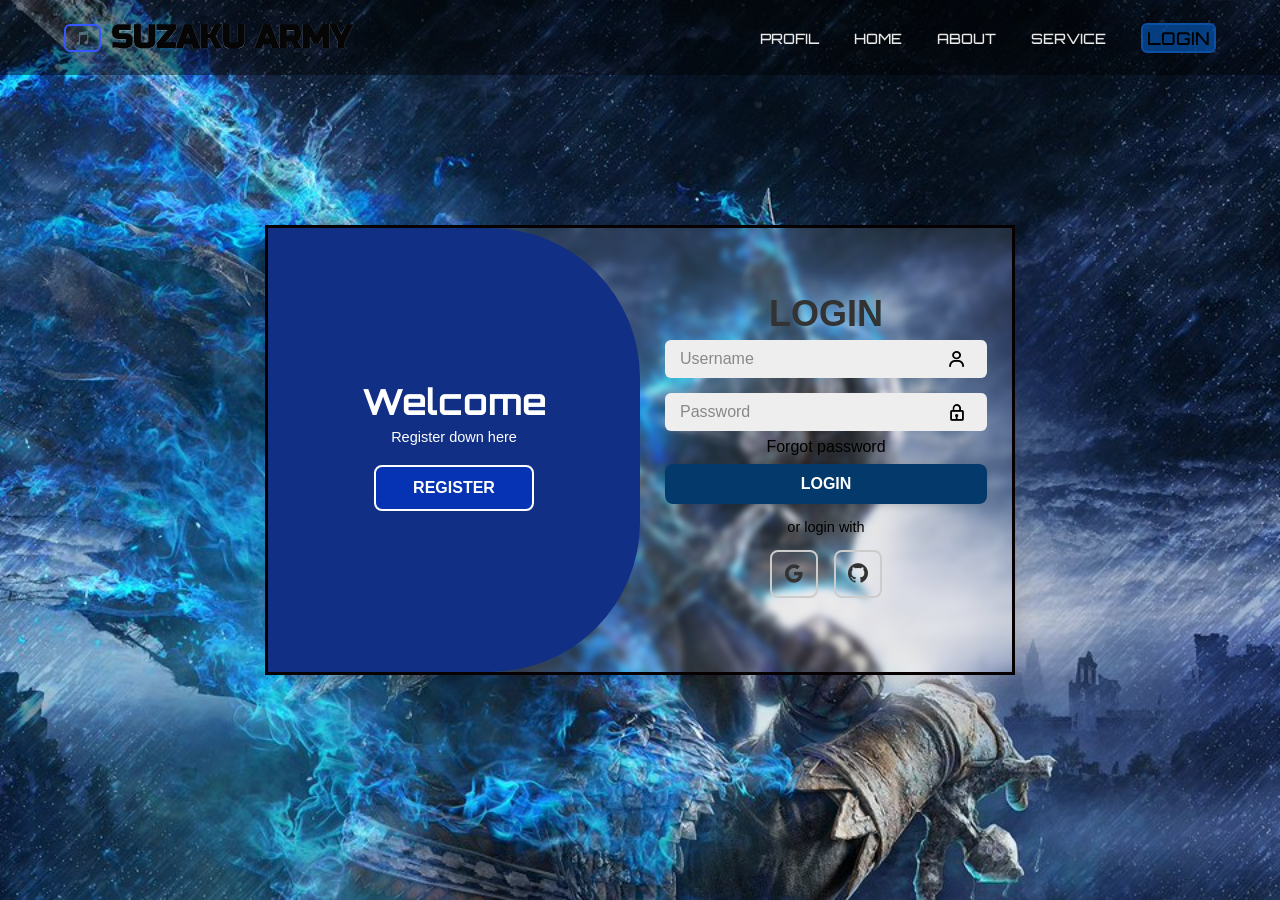
==== Login/index-login.html @ 55687fe4 "first commit" ====
<!doctype html>
<html lang="en">
  <head>
    <meta charset="UTF-8" />
    <meta name="viewport" content="width=device-width, initial-scale=1.0" />
    <title>Log in Page</title>
    <link rel="stylesheet" href="stylelogin.css" />
    <link rel="stylesheet" href="../stylenav.css" />
    <link rel="stylesheet" href="../stylefont.css" />
    <link rel="stylesheet" href="../stylebgm.css" />
    <script src="../scriptnav.js"></script>
    <script src="scriptform.js" defer></script>
    <script src="../scriptbgm.js" defer></script>
    <link
      href="https://unpkg.com/boxicons@2.1.4/css/boxicons.min.css"
      rel="stylesheet"
    />
    <link
      href="https://cdn.boxicons.com/3.0.8/fonts/basic/boxicons.min.css"
      rel="stylesheet"
    />
    <link
      href="https://cdn.boxicons.com/3.0.8/fonts/filled/boxicons-filled.min.css"
      rel="stylesheet"
    />
    <link
      href="https://cdn.boxicons.com/3.0.8/fonts/brands/boxicons-brands.min.css"
      rel="stylesheet"
    />
  </head>
  <body>
    <header>
      <div class="logo-area">
        <div class="music-container">
          <button onclick="toggleMusic()" class="music-btn">🎵</button>

          <input
            type="range"
            id="volume-control"
            min="0"
            max="1"
            step="0.01"
            value="0.5"
          />
        </div>
        <h2 class="logo">SUZAKU ARMY</h2>
      </div>
      <audio id="bg-music" loop>
        <source src="../Music/Elden Ring Main Theme.mp3" type="audio/mpeg" />
      </audio>
      <div class="hamburger" onclick="toggleMenu()">
        <span></span>
        <span></span>
        <span></span>
      </div>
      <nav class="navigation">
        <a href="">PROFIL</a>
        <a href="">HOME</a>
        <a href="">ABOUT</a>
        <a href="">SERVICE</a>
        <button class="btnLogin-popup">LOGIN</button>
      </nav>
    </header>
    <div class="container">
      <div class="form-box login">
        <form action="">
          <h1>LOGIN</h1>
          <div class="input-box">
            <input type="text" placeholder="Username" required />
            <i class="bx bx-user" style="color: #000000"></i>
          </div>
          <div class="input-box">
            <input type="password" placeholder="Password" required />
            <i class="bx bx-lock" style="color: #000000"></i>
          </div>
          <div class="forgot-link">
            <a href="">Forgot password</a>
          </div>
          <button type="submit" class="btn">LOGIN</button>
          <p>or login with</p>
          <div class="social-icons">
            <a href=""><i class="bx bxl-google"></i></a>
            <a href=""><i class="bx bxl-github"></i></a>
          </div>
        </form>
      </div>

      <div class="form-box register">
        <form action="">
          <h1>Registration</h1>
          <div class="input-box">
            <input type="text" placeholder="Username" required />
            <i class="bx bx-user" style="color: #000000"></i>
          </div>
          <div class="input-box">
            <input type="email" placeholder="Email" required />
            <i class="bx bx-envelope-alt" style="color: #000000"></i>
          </div>
          <div class="input-box">
            <input type="password" placeholder="Password" required />
            <i class="bx bx-lock" style="color: #000000"></i>
          </div>
          <button type="submit" class="btn">REGISTER</button>
          <p>or register with</p>
          <div class="social-icons">
            <a href=""><i class="bx bxl-google"></i></a>
            <a href=""><i class="bx bxl-github"></i></a>
          </div>
        </form>
      </div>
      <div class="toggle-box">
        <div class="toggle-panel toggle-left">
          <h1>Welcome</h1>
          <p>Register down here</p>
          <button class="btn register-btn">REGISTER</button>
        </div>
        <div class="toggle-panel toggle-right">
          <h1>Welcome Back</h1>
          <p>Have account?</p>
          <button class="btn login-btn">LOGIN</button>
        </div>
      </div>
    </div>
  </body>
</html>
---- Login/stylelogin.css ----
body {
  min-height: 100vh;
  display: flex;
  justify-content: center;
  align-items: center;
  background: url("../Images/bgtest.jpg") no-repeat;
  background-size: cover;
  background-position: center;
}

.container {
  position: relative;
  width: 750px;
  height: 450px;
  background: rgba(255, 255, 255, 0.1);
  border-radius: 0;
  box-shadow: 0 0 30px rgba(0, 0, 0, 0.2);
  backdrop-filter: blur(3px);
  -webkit-backdrop-filter: blur(12px);
  overflow: hidden;
  margin: 20px;
  border: 3px #060000 solid;
}

.container h1 {
  font-size: 36px;
  margin: -10px 0;
}

.container p {
  font-size: 14.5px;
  margin: 15px 0;
  color: #000000;
}

.container.active .form-box {
  right: 50%;
}

.container.active .form-box.register {
  visibility: visible;
}

.container.active .form-box.login {
  visibility: hidden;
}

.container.active .toggle-box::before {
  left: 50%;
}

.container.active .toggle-panel.toggle-left {
  left: -50%;
  transition-delay: 0.6s;
}

.container.active .toggle-panel.toggle-right {
  right: 0;
  transition-delay: 1.2s;
}

.form-box {
  position: absolute;
  right: 0;
  width: 50%;
  height: 100%;
  display: flex;
  align-items: center;
  color: #333;
  text-align: center;
  padding: 25px;
  z-index: 1;
  transition:
    0.6s ease-in-out 1.2s,
    visibility 0s 1s;
}

.form-box.register {
  visibility: hidden;
}

form {
  width: 100%;
}

.input-box {
  position: relative;
  margin: 15px 0;
}

.input-box input {
  width: 100%;
  padding: 10px 40px 10px 15px;
  background: #eee;
  border-radius: 6px;
  border: none;
  outline: none;
  font-size: 16px;
  color: #333;
  font-weight: 500;
}

.input-box input::placeholder {
  color: #888;
  font-weight: 400;
}

.input-box i {
  position: absolute;
  right: 20px;
  top: 50%;
  transform: translateY(-50%);
  font-size: 20px;
  color: #888;
}

.forgot-link {
  margin: -8px 0 8px;
}

.forgot-link a {
  font-size: 14.5;
  color: #000000;
  text-decoration: none;
}

.btn {
  width: 100%;
  height: 40px;
  background: #03396b;
  border-radius: 8px;
  box-shadow: 0 0 10px rgba(0, 0, 0, 0.2);
  border: none;
  cursor: pointer;
  font-size: 16px;
  color: #fff;
  font-weight: 600;
}

.social-icons {
  display: flex;
  justify-content: center;
}

.social-icons a {
  display: inline-flex;
  padding: 10px;
  border: 2px solid #ccc;
  border-radius: 8px;
  font-size: 24px;
  color: #333;
  text-decoration: none;
  margin: 0 8px;
}

.toggle-box {
  position: absolute;
  width: 100%;
  height: 100%;
}

.toggle-box h1{
  font-family: 'Orbitron', sans-serif;
}

.toggle-box p{
  color: #fff;
  font-family: 'Bebas Neue', sans-serif;
}

.toggle-box::before {
  content: "";
  position: absolute;
  left: -250%;
  width: 300%;
  height: 100%;
  background: #102f85;
  border-radius: 150px;
  z-index: 2;
  transition: 1.6s ease-in-out;
}

.toggle-panel {
  position: absolute;
  width: 50%;
  height: 100%;
  display: flex;
  color: #fff;
  flex-direction: column;
  justify-content: center;
  align-items: center;
  z-index: 2;
  transition: 0.6s ease-in-out;
}

.toggle-panel.toggle-right {
  right: -50%;
}

.toggle-panel.toggle-left {
  left: 0;
  transition-delay: 1.2s;
}

.toggle-panel p {
  margin-bottom: 20px;
}

.toggle-panel .btn {
  width: 160px;
  height: 46px;
  background: rgb(5, 51, 179);
  border: 2px solid #ffffff;
  box-shadow: none;
}

@media screen and (max-width: 650px) {
  .container {
    height: calc(80vh - 40px);
  }

  .form-box {
    bottom: 0;
    width: 100%;
    height: 70%;
  }

  .container.active .form-box {
    right: 0;
    bottom: 30%;
  }

  .toggle-box::before {
    left: 0;
    top: -270%;
    width: 100%;
    height: 300%;
    border-radius: 20vw;
  }

  .container.active .toggle-box::before {
    left: 0;
    top: 70%;
  }

  .container.active .toggle-panel.toggle-left {
    left: 0;
    top: -30%;
  }

  .container.active .toggle-panel.toggle-right {
    bottom: 0;
  }

  .toggle-panel {
    width: 100%;
    height: 30%;
  }
  .toggle-panel.toggle-left {
    top: 0;
  }

  .toggle-panel.toggle-right {
    right: 0;
    bottom: -30%;
  }
}

@media screen and (max-width: 400px) {
  .form-box {
    padding: 20px;
  }

  .toggle-panel h1 {
    font-size: 30px;
  }
}
---- stylenav.css ----
* {
    margin: 0;
    padding: 0;
    box-sizing: border-box;
    font-family: 'Poppins', sans-serif;
}

header {
    position: fixed;
    top: 0;
    left: 0;
    width: 100%;
    padding: 20px 5%;
    background: rgba(0, 0, 0, 0.434);
    display: flex;
    justify-content: space-between;
    align-items: center;
    z-index: 1000;
}

.logo {
    font-size: 2em;
    font-family: 'Russo One',sans-serif;
    color: rgb(6, 6, 6);
    -webkit-text-stroke: 0.1px #ffffff;
    user-select: none;
    display: flex;
    flex-direction: column;
    align-items: center;
    text-align: center;
    line-height: 1.1;
}

/* --- NAVIGASI --- */
.navigation {
    display: flex;
    align-items: center;
}

.navigation a {
    position: relative;
    font-size: .9em;
    font-family: 'Orbitron',sans-serif;
    color: #eaeaea;
    text-decoration: none;
    font-weight: 500;
    margin-left: 35px;
    -webkit-text-stroke: 0.1px black;
}

.navigation a::after {
    content: '';
    position: absolute;
    left: 0;
    bottom: -6px;
    width: 100%;
    height: 3px;
    background: #3557ff;
    border-radius: 5px;
    transform: scaleX(0);
    transition: transform .5s;
    transform-origin: right;
}

.navigation a:hover::after {
    transform: scaleX(1);
    transform-origin: left;
}

.navigation .btnLogin-popup {
    width: 75px;
    height: 30px;
    font-family: 'Orbitron',sans-serif;
    background:rgba(6, 106, 221, 0.541);
    border: 2px solid #0b50a5;
    border-radius: 6px;
    cursor: pointer;
    font-size: 1.1em;
    font-weight: 500;
    margin-left: 35px;
}

.navigation .btnLogin-popup:hover {
    background: #000;
    color: #fff;
    transition: background .5s, color .5s;
}

/* --- HAMBURGER & ANIMASI --- */
.hamburger {
    display: none;
    width: 30px;
    height: 20px;
    flex-direction: column;
    justify-content: space-between;
    cursor: pointer;
    position: relative;
    z-index: 1005;
}

.hamburger span {
    display: block;
    width: 100%;
    height: 2px;
    background: white;
    position: absolute;
    transition: top 0.3s ease 0.3s, opacity 0.3s ease 0.3s; 
}
.hamburger span:nth-child(1) { top: 0; }
.hamburger span:nth-child(2) { top: 9px; }
.hamburger span:nth-child(3) { top: 18px; }

.hamburger span:nth-child(2)::before,
.hamburger span:nth-child(2)::after {
    content: '';
    position: absolute;
    top: 0;
    left: 0;
    width: 100%;
    height: 2px;
    background: white;
    transition: transform 0.3s ease 0s; 
    transform: rotate(0);
}

.hamburger.active span:nth-child(1),
.hamburger.active span:nth-child(3) {
    top: 9px;
    opacity: 0;
    transition: top 0.3s ease 0s, opacity 0.3s ease 0s;
}

.hamburger.active span:nth-child(2) {
    background: transparent;
}

.hamburger.active span:nth-child(2)::before {
    transform: rotate(45deg);
    transition: transform 0.3s ease 0.3s;
}

.hamburger.active span:nth-child(2)::after {
    transform: rotate(-45deg);
    transition: transform 0.3s ease 0.3s;
}

@media (max-width: 768px) {
    header {
        padding: 15px 20px;
        display: flex;
        align-items: center;
        justify-content: center; 
        height: 70px;
    }

    .logo {
        position: absolute;
        left: 50%;
        transform: translateX(-50%); 
        z-index: 1002;
    }

    .hamburger {
        display: flex;
        margin-left: auto;
    }

    .navigation {
        display: flex;
        position: fixed;
        top: 70px;
        left: 0;
        width: 100%;
        height: calc(100vh - 70px);

        background: rgba(1, 41, 143, 0.98);
        flex-direction: column;
        justify-content: center;
        align-items: center;
        gap: 30px;

        z-index: 1001;

        clip-path: inset(0 0 100% 0);
        transition: clip-path 0.5s cubic-bezier(0.22, 1, 0.36, 1);
    }

    .navigation.active {
        clip-path: inset(0 0 0 0);
    }

    .navigation.closing {
        clip-path: inset(0 0 100% 0);
    }

    .navigation.active {
        transform: translateY(0);
        opacity: 1;
    }

    .navigation a {
        margin: 0;
        font-size: 1.2em;
        color: white;
    }

    .navigation .btnLogin-popup {
        margin: 0;
        color: white;
        border-color: white;
        width: 110px;
        height: 40px;
        transition: none !important; /
    }
}

@media (min-width: 769px) {
    .navigation {
        display: flex !important;
        position: static !important;
        transform: none !important;
        opacity: 1 !important;
        visibility: visible !important;
        background: transparent !important;
        height: auto !important;
        width: auto !important;
        transition: none !important; 
    }
}
---- stylefont.css ----
@import url(https://fonts.googleapis.com/css2?family=Orbitron:wght@400..900&family=Russo+One&display=swap);
@import url(;https://fonts.googleapis.com/css2?family=Bebas+Neue&family=Orbitron:wght@400..900&family=Russo+One&display=swap)
---- stylebgm.css ----
.logo-area {
  display: flex;
  align-items: center;
  gap: 10px; /* jarak logo & tombol */
}

.music-btn {
    background: transparent;
    border: 2px solid #3557ff;
    color: #eaeaea;
    padding: 4px 8px;
    cursor: pointer;
    border-radius: 6px;
    font-size: 14px;
    transition: 0.3s;
}

.music-btn:hover {
    background: #3557ff;
    color: #fff;
    box-shadow: 0 0 8px #3557ff;
}

.music-container {
  position: relative;
}

#volume-control {
  position: absolute;

  top: 60px;
  left: 20px;

  width: 6px;
  height: 120px;

  writing-mode: vertical-lr;
  direction: rtl;

  background: transparent;

  opacity: 0;              /* ⬅️ sembunyi */
  pointer-events: none;    /* ⬅️ tidak bisa diklik */
}

/* saat muncul */
#volume-control.show {
  opacity: 1;
  pointer-events: auto;
}

/* muncul saat hover */
.music-container:hover #volume-control {
  opacity: 1;
  transform: scale(1);
}
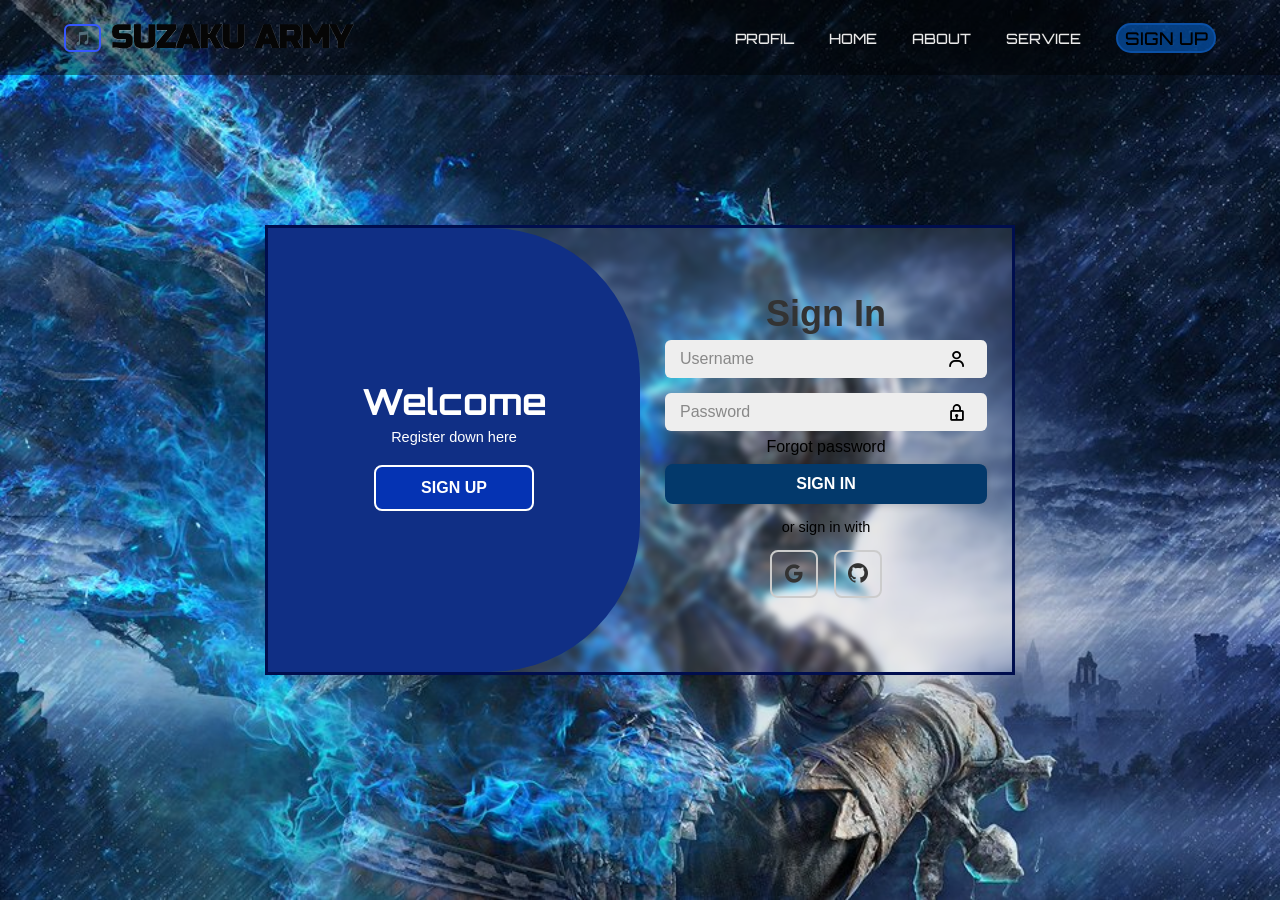
==== commit b33437f5: "updatebaru" ====
--- a/Login/index-login.html
+++ b/Login/index-login.html
@@ -5,12 +5,12 @@
     <meta name="viewport" content="width=device-width, initial-scale=1.0" />
     <title>Log in Page</title>
     <link rel="stylesheet" href="stylelogin.css" />
-    <link rel="stylesheet" href="../stylenav.css" />
-    <link rel="stylesheet" href="../stylefont.css" />
-    <link rel="stylesheet" href="../stylebgm.css" />
-    <script src="../scriptnav.js"></script>
+    <link rel="stylesheet" href="../css/stylenav.css" />
+    <link rel="stylesheet" href="../css/stylefont.css" />
+    <link rel="stylesheet" href="../css/stylebgm.css" />
+    <script src="../js/scriptnav.js"></script>
     <script src="scriptform.js" defer></script>
-    <script src="../scriptbgm.js" defer></script>
+    <script src="../js/scriptbgm.js" defer></script>
     <link
       href="https://unpkg.com/boxicons@2.1.4/css/boxicons.min.css"
       rel="stylesheet"
@@ -55,16 +55,16 @@
       </div>
       <nav class="navigation">
         <a href="">PROFIL</a>
-        <a href="">HOME</a>
+        <a href="../index.html">HOME</a>
         <a href="">ABOUT</a>
         <a href="">SERVICE</a>
-        <button class="btnLogin-popup">LOGIN</button>
+        <button class="btnLogin-popup">SIGN UP</button>
       </nav>
     </header>
     <div class="container">
       <div class="form-box login">
         <form action="">
-          <h1>LOGIN</h1>
+          <h1>Sign In</h1>
           <div class="input-box">
             <input type="text" placeholder="Username" required />
             <i class="bx bx-user" style="color: #000000"></i>
@@ -76,8 +76,8 @@
           <div class="forgot-link">
             <a href="">Forgot password</a>
           </div>
-          <button type="submit" class="btn">LOGIN</button>
-          <p>or login with</p>
+          <button type="submit" class="btn">SIGN IN</button>
+          <p>or sign in with</p>
           <div class="social-icons">
             <a href=""><i class="bx bxl-google"></i></a>
             <a href=""><i class="bx bxl-github"></i></a>
@@ -87,7 +87,7 @@
 
       <div class="form-box register">
         <form action="">
-          <h1>Registration</h1>
+          <h1>Sign Up</h1>
           <div class="input-box">
             <input type="text" placeholder="Username" required />
             <i class="bx bx-user" style="color: #000000"></i>
@@ -100,8 +100,8 @@
             <input type="password" placeholder="Password" required />
             <i class="bx bx-lock" style="color: #000000"></i>
           </div>
-          <button type="submit" class="btn">REGISTER</button>
-          <p>or register with</p>
+          <button type="submit" class="btn">SIGN UP</button>
+          <p>or sign up with</p>
           <div class="social-icons">
             <a href=""><i class="bx bxl-google"></i></a>
             <a href=""><i class="bx bxl-github"></i></a>
@@ -112,12 +112,12 @@
         <div class="toggle-panel toggle-left">
           <h1>Welcome</h1>
           <p>Register down here</p>
-          <button class="btn register-btn">REGISTER</button>
+          <button class="btn register-btn">SIGN UP</button>
         </div>
         <div class="toggle-panel toggle-right">
           <h1>Welcome Back</h1>
           <p>Have account?</p>
-          <button class="btn login-btn">LOGIN</button>
+          <button class="btn login-btn">SIGN IN</button>
         </div>
       </div>
     </div>
--- a/Login/stylelogin.css
+++ b/Login/stylelogin.css
@@ -19,7 +19,7 @@
   -webkit-backdrop-filter: blur(12px);
   overflow: hidden;
   margin: 20px;
-  border: 3px #060000 solid;
+  border: 3px #000e4e solid;
 }
 
 .container h1 {
@@ -142,6 +142,13 @@
   justify-content: center;
 }
 
+.social-icons a:hover{
+  transform: scale(1.1);
+  background: #eee;
+  color: #000000;
+  border-color: #000a94 ;
+}
+
 .social-icons a {
   display: inline-flex;
   padding: 10px;
--- a/css/stylenav.css
+++ b/css/stylenav.css
@@ -0,0 +1,229 @@
+* {
+    margin: 0;
+    padding: 0;
+    box-sizing: border-box;
+    font-family: 'Poppins', sans-serif;
+}
+
+header {
+    position: fixed;
+    top: 0;
+    left: 0;
+    width: 100%;
+    padding: 20px 5%;
+    background: rgba(0, 0, 0, 0.434);
+    display: flex;
+    justify-content: space-between;
+    align-items: center;
+    z-index: 1000;
+}
+
+.logo {
+    font-size: 2em;
+    font-family: 'Russo One',sans-serif;
+    color: rgb(6, 6, 6);
+    -webkit-text-stroke: 0.1px #ffffff;
+    user-select: none;
+    display: flex;
+    flex-direction: column;
+    align-items: center;
+    text-align: center;
+    line-height: 1.1;
+}
+
+/* --- NAVIGASI --- */
+.navigation {
+    display: flex;
+    align-items: center;
+}
+
+.navigation a {
+    position: relative;
+    font-size: .9em;
+    font-family: 'Orbitron',sans-serif;
+    color: #eaeaea;
+    text-decoration: none;
+    font-weight: 500;
+    margin-left: 35px;
+    -webkit-text-stroke: 0.1px black;
+}
+
+.navigation a::after {
+    content: '';
+    position: absolute;
+    left: 0;
+    bottom: -6px;
+    width: 100%;
+    height: 3px;
+    background: #3557ff;
+    border-radius: 5px;
+    transform: scaleX(0);
+    transition: transform .5s;
+    transform-origin: right;
+}
+
+.navigation a:hover::after {
+    transform: scaleX(1);
+    transform-origin: left;
+}
+
+.navigation .btnLogin-popup {
+    width: 100px;
+    height: 30px;
+    font-family: 'Orbitron',sans-serif;
+    background:rgba(6, 106, 221, 0.541);
+    border: 2px solid #0b50a5;
+    border-radius: 50px;
+    cursor: pointer;
+    font-size: 1.1em;
+    font-weight: 500;
+    margin-left: 35px;
+}
+
+.navigation .btnLogin-popup:hover {
+    background: #000;
+    color: #fff;
+    transition: background .5s, color .5s;
+}
+
+/* --- HAMBURGER & ANIMASI --- */
+.hamburger {
+    display: none;
+    width: 30px;
+    height: 20px;
+    flex-direction: column;
+    justify-content: space-between;
+    cursor: pointer;
+    position: relative;
+    z-index: 1005;
+}
+
+.hamburger span {
+    display: block;
+    width: 100%;
+    height: 2px;
+    background: white;
+    position: absolute;
+    transition: top 0.3s ease 0.3s, opacity 0.3s ease 0.3s; 
+}
+.hamburger span:nth-child(1) { top: 0; }
+.hamburger span:nth-child(2) { top: 9px; }
+.hamburger span:nth-child(3) { top: 18px; }
+
+.hamburger span:nth-child(2)::before,
+.hamburger span:nth-child(2)::after {
+    content: '';
+    position: absolute;
+    top: 0;
+    left: 0;
+    width: 100%;
+    height: 2px;
+    background: white;
+    transition: transform 0.3s ease 0s; 
+    transform: rotate(0);
+}
+
+.hamburger.active span:nth-child(1),
+.hamburger.active span:nth-child(3) {
+    top: 9px;
+    opacity: 0;
+    transition: top 0.3s ease 0s, opacity 0.3s ease 0s;
+}
+
+.hamburger.active span:nth-child(2) {
+    background: transparent;
+}
+
+.hamburger.active span:nth-child(2)::before {
+    transform: rotate(45deg);
+    transition: transform 0.3s ease 0.3s;
+}
+
+.hamburger.active span:nth-child(2)::after {
+    transform: rotate(-45deg);
+    transition: transform 0.3s ease 0.3s;
+}
+
+@media (max-width: 768px) {
+    header {
+        padding: 15px 20px;
+        display: flex;
+        align-items: center;
+        justify-content: center; 
+        height: 70px;
+    }
+
+    .logo {
+        position: absolute;
+        left: 50%;
+        transform: translateX(-50%); 
+        z-index: 1002;
+    }
+
+    .hamburger {
+        display: flex;
+        margin-left: auto;
+    }
+
+    .navigation {
+        display: flex;
+        position: fixed;
+        top: 70px;
+        left: 0;
+        width: 100%;
+        height: calc(100vh - 70px);
+
+        background: rgba(1, 41, 143, 0.98);
+        flex-direction: column;
+        justify-content: center;
+        align-items: center;
+        gap: 30px;
+
+        z-index: 1001;
+
+        clip-path: inset(0 0 100% 0);
+        transition: clip-path 0.5s cubic-bezier(0.22, 1, 0.36, 1);
+    }
+
+    .navigation.active {
+        clip-path: inset(0 0 0 0);
+    }
+
+    .navigation.closing {
+        clip-path: inset(0 0 100% 0);
+    }
+
+    .navigation.active {
+        transform: translateY(0);
+        opacity: 1;
+    }
+
+    .navigation a {
+        margin: 0;
+        font-size: 1.2em;
+        color: white;
+    }
+
+    .navigation .btnLogin-popup {
+        margin: 0;
+        color: white;
+        border-color: white;
+        width: 110px;
+        height: 40px;
+        transition: none !important; /
+    }
+}
+
+@media (min-width: 769px) {
+    .navigation {
+        display: flex !important;
+        position: static !important;
+        transform: none !important;
+        opacity: 1 !important;
+        visibility: visible !important;
+        background: transparent !important;
+        height: auto !important;
+        width: auto !important;
+        transition: none !important; 
+    }
+}
--- a/css/stylefont.css
+++ b/css/stylefont.css
@@ -0,0 +1,2 @@
+@import url(https://fonts.googleapis.com/css2?family=Orbitron:wght@400..900&family=Russo+One&display=swap);
+@import url(;https://fonts.googleapis.com/css2?family=Bebas+Neue&family=Orbitron:wght@400..900&family=Russo+One&display=swap)
--- a/css/stylebgm.css
+++ b/css/stylebgm.css
@@ -0,0 +1,57 @@
+.logo-area {
+  display: flex;
+  align-items: center;
+  gap: 10px; /* jarak logo & tombol */
+}
+
+.music-btn {
+    background: transparent;
+    border: 2px solid #3557ff;
+    color: #eaeaea;
+    padding: 4px 8px;
+    cursor: pointer;
+    border-radius: 6px;
+    font-size: 14px;
+    transition: 0.3s;
+}
+
+.music-btn:hover {
+    background: #3557ff;
+    color: #fff;
+    box-shadow: 0 0 8px #3557ff;
+}
+
+.music-container {
+  position: relative;
+}
+
+#volume-control {
+  position: absolute;
+
+  top: 60px;
+  left: 20px;
+
+  width: 6px;
+  height: 120px;
+
+  writing-mode: vertical-lr;
+  direction: rtl;
+
+  background: transparent;
+
+  opacity: 0;              /* ⬅️ sembunyi */
+  pointer-events: none;    /* ⬅️ tidak bisa diklik */
+}
+
+/* saat muncul */
+#volume-control.show {
+  opacity: 1;
+  pointer-events: auto;
+}
+
+/* muncul saat hover */
+.music-container:hover #volume-control {
+  opacity: 1;
+  transform: scale(1);
+}
+
